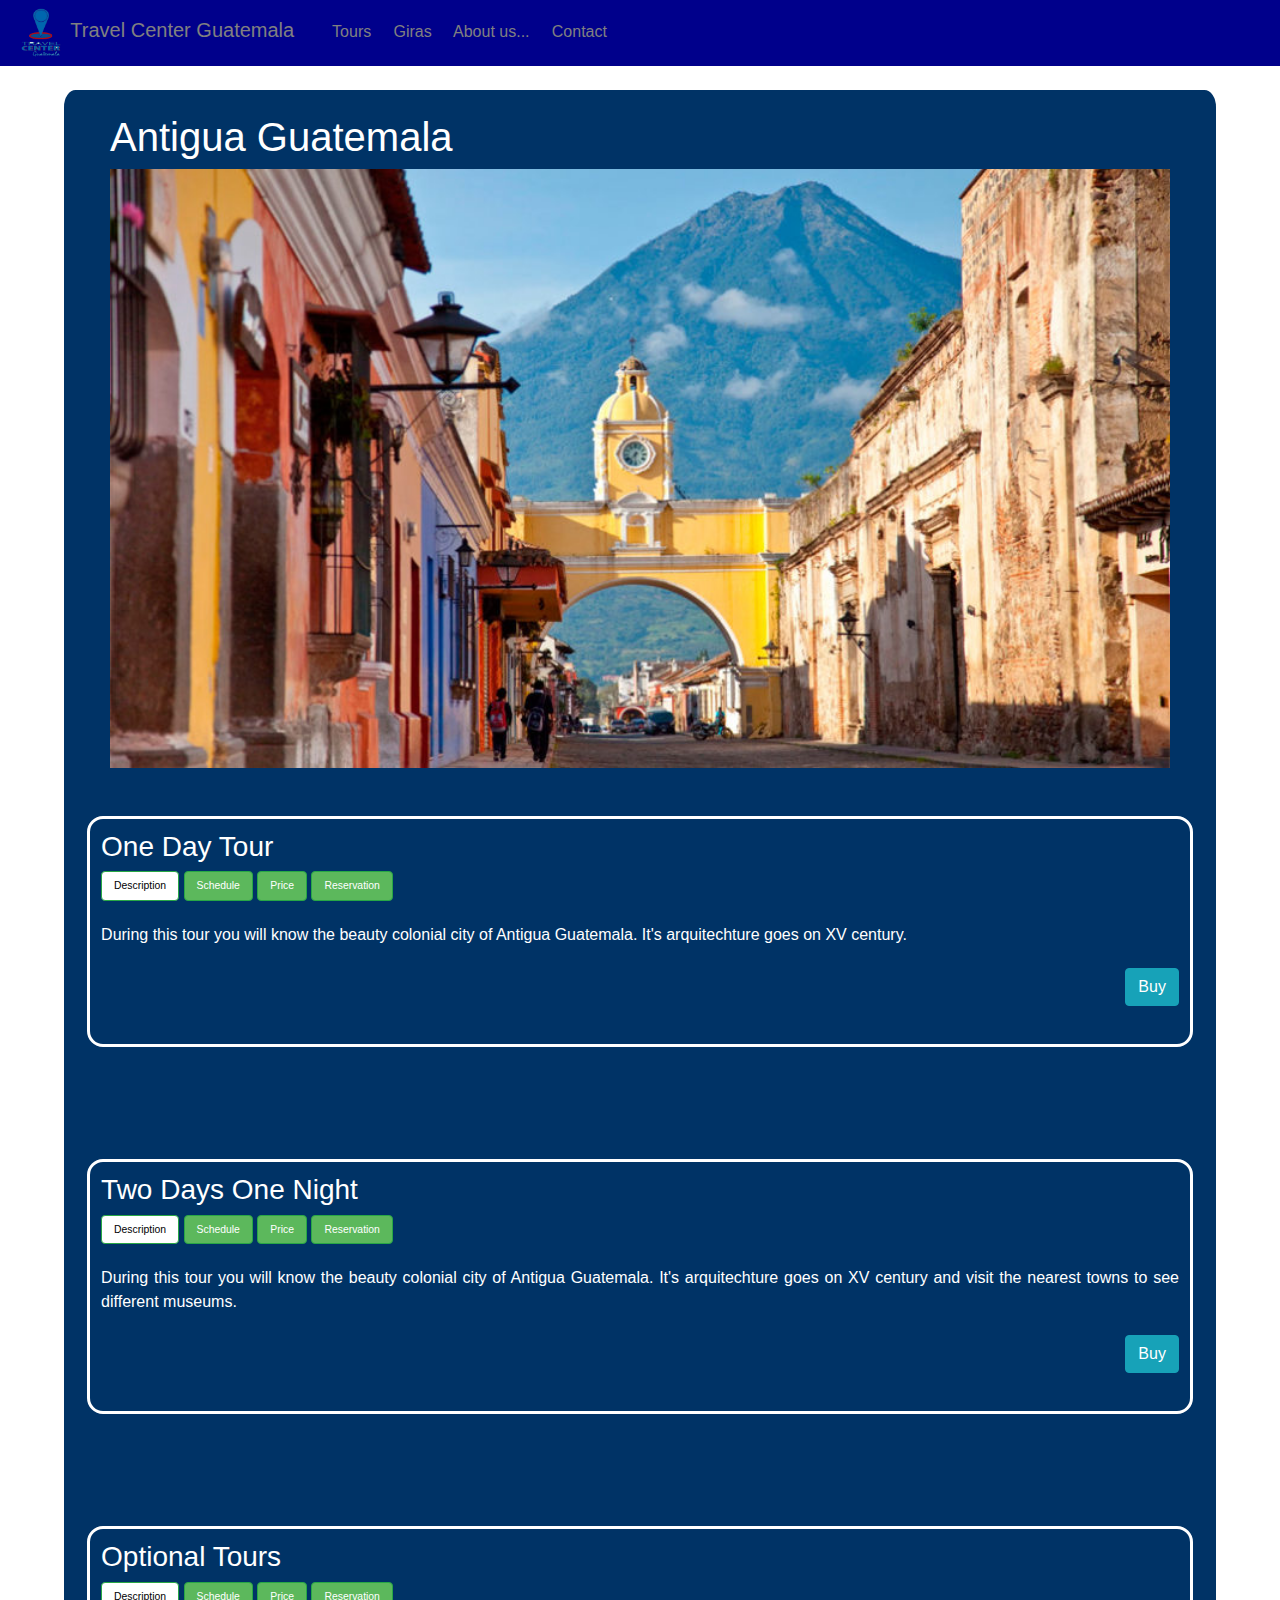
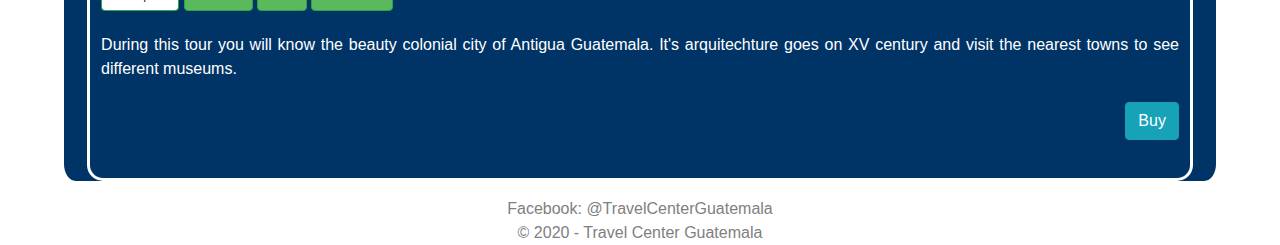
==== antigua.html @ 78e8be7c "Add new border" ====
<!DOCTYPE html>
<html>
	<head>
		<title>Antigua Guatemala</title>
    	<meta name="viewport" content="width=device-width, initial-scale=1.0">
        <link rel="stylesheet" href="https://maxcdn.bootstrapcdn.com/bootstrap/4.0.0/css/bootstrap.min.css" integrity="sha384-Gn5384xqQ1aoWXA+058RXPxPg6fy4IWvTNh0E263XmFcJlSAwiGgFAW/dAiS6JXm" crossorigin="anonymous">
        <link rel="stylesheet" href="./CSS/style.css">
		<link rel="icon" href="logo.png" type="image/png">
		<style type="text/css">
			.btn-success{
				font-size: 65%;
				display: inline;
			}
			h5, input{
				display: inline;
			}
			.btn-center{
				text-align: center;
			}
		</style>
    	<script src="https://cdn.jsdelivr.net/npm/jquery@3.2.1/dist/jquery.min.js"></script>
    	<script src="reserve.js"></script>
	</head>
	<body onload="start('Descripcion-Antigua', 'Itinerario-Antigua', 'Precio-Antigua', 'Reservacion-Antigua', 'DA', 'IA', 'PA', 'RA'); start('Descripcion-Antigua2', 'Itinerario-Antigua2', 'Precio-Antigua2', 'Reservacion-Antigua2', 'DA2', 'IA2', 'PA2', 'RA2'); start('Descripcion-Antigua3', 'Itinerario-Antigua3', 'Precio-Antigua3', 'Reservacion-Antigua3', 'DA3', 'IA3', 'PA3', 'RA3');">
		<header>
			<nav class="navbar">
				<div class="navbar-collapse">
					<img src="logo.png" width="4%" height="4%" href="index.html">
					<a href="index.html" class="navbar-brand" style="color: gray;">Travel Center Guatemala</a>&nbsp&nbsp&nbsp&nbsp
					<a class="nav-item" href="tours.html" style="color: gray;">Tours</a>&nbsp&nbsp&nbsp&nbsp
					<a class="nav-item" href="giras.html" style="color: gray;">Giras</a>&nbsp&nbsp&nbsp&nbsp
					<a class="nav-item" href="about.html" style="color: gray;">About us...</a>&nbsp&nbsp&nbsp&nbsp
					<a class="nav-item" href="contact.html" style="color: gray;">Contact</a>&nbsp&nbsp&nbsp&nbsp
				</div>
			</nav>
		</header>
		<div class="content">
			<br>
			<div class="tour" style="text-align: justify;" id="Antigua">
				<div class="head">
					<h1>Antigua Guatemala</h1>
					<img src="antigua2.jpg" width="100%">
				</div>
				<div class="tour-container">
					<br><br>
					<div class="tour-part">
						<h3>One Day Tour</h3>
						<div style="text-align: left;">
							<button class="btn btn-success" id="DA" onclick="mostrar('Descripcion-Antigua', 'Itinerario-Antigua', 'Precio-Antigua', 'Reservacion-Antigua', 'DA', 'IA', 'PA', 'RA')">Description</button>
							<button class="btn btn-success" id="IA" onclick="mostrar('Itinerario-Antigua', 'Descripcion-Antigua', 'Precio-Antigua', 'Reservacion-Antigua', 'IA', 'PA', 'RA', 'DA')">Schedule</button>
							<button class="btn btn-success" id="PA" onclick="mostrar('Precio-Antigua', 'Descripcion-Antigua', 'Itinerario-Antigua', 'Reservacion-Antigua', 'PA', 'RA', 'DA', 'IA')">Price</button>
							<button class="btn btn-success" id="RA" onclick="mostrar('Reservacion-Antigua', 'Precio-Antigua', 'Descripcion-Antigua', 'Itinerario-Antigua', 'RA', 'IA', 'PA', 'DA')">Reservation</button>
						</div>
						<div class="tour-info" id="Descripcion-Antigua">
							During this tour you will know the beauty colonial city of Antigua Guatemala. It's arquitechture goes on XV century.
							<!-- <img src="antigua1.jpg" style="width: 100%;"> -->
						</div>
						<div class="tour-info" id="Itinerario-Antigua">
							<p>Our staff will pick you up at 9:30 am and go to Antigua Guatemala, the road takes around 1 hour. Arriving you will start the tour walking through.</p>
							<!--  <img src="antigua2.jpg" style="width: 100%;"> -->
						</div>
						<div class="tour-info" id="Precio-Antigua">
							<p>The price per person in USD is 25.00.</p>
							<!--  <img src="antigua3.jpg" style="width: 100%;"> -->
						</div>
						<div class="tour-info"id="Reservacion-Antigua">
							<div class="insc">
						      <h2 style="text-align: center;">Reservation</h2>
						      <p>Fill this form to reserve your tour.</p>
						      <div class="reservation-form">
						        <form action="https://formspree.io/travelcenterguatemala@gmail.com" method="post">
						          <h5>Name</h5>&nbsp&nbsp&nbsp&nbsp&nbsp&nbsp&nbsp&nbsp&nbsp&nbsp&nbsp&#8198;&nbsp&nbsp
						          <input type="text" class="name" name="Nombre" placeholder="Name" style="width: 50%;">
						          <br><br>
						          <h5>Lastname</h5>&nbsp&nbsp&nbsp&nbsp&hairsp;&hairsp;
						          <input type="text" class="lastname" name="Apellido" placeholder="Lastname" style="width: 50%;">
						          <br><br>
						          <h5>Email</h5>&nbsp&nbsp&nbsp&nbsp&nbsp&nbsp&nbsp&nbsp&nbsp&nbsp&nbsp&nbsp&hairsp;&hairsp;&nbsp&nbsp
						          <input type="text" class="email" name="Email" placeholder="something@example.com" style="width: 50%;">
						          <br><br>
						          <h5>Date</h5>&nbsp&nbsp&nbsp&nbsp&nbsp&nbsp&nbsp&nbsp&nbsp&nbsp&nbsp&nbsp&nbsp&nbsp&nbsp&hairsp;&nbsp
						          <input type="date" class="dia" name="Fecha" style="width: 50%;"><br><br>
						          <h5>Passengers</h5>&nbsp
						          <input type="number" class="pax" name="Pax" style="width: 50%;"><br>
								  <br><br>
						          <h5>Comments</h5>
						          <textarea name="text" class="comment" name="Comentario" rows="6" cols="100" placeholder="Comments here..." style="width: 100%;"></textarea>
						          <br>
						          <div class="status">

						          </div>
						          <p style="color: red;">Note: Remmember to check the box "I'm not a robot" at the end to send the form.</p>
						          <div class="btn-center">
						          	<input type="Submit" name="Antigua" value="Send" class="btn btn-light">
						          </div>
						        </form>
						      </div>
						    </div>
						</div>
						<p style="text-align: right; padding-bottom: 1%;"><a href="https://www.baccredomatic.com/es-gt" target="_blank" class="btn btn-info">Buy</a></p>
					</div>
					<br><br>
					<hr>
					<br><br>
					<div class="tour-part">
						<h3>Two Days One Night</h3>
						<div style="text-align: left;">
							<button class="btn btn-success" id="DA2" onclick="mostrar('Descripcion-Antigua2', 'Itinerario-Antigua2', 'Precio-Antigua2', 'Reservacion-Antigua2', 'DA2', 'IA2', 'PA2', 'RA2')">Description</button>
							<button class="btn btn-success" id="IA2" onclick="mostrar('Itinerario-Antigua2', 'Descripcion-Antigua2', 'Precio-Antigua2', 'Reservacion-Antigua2', 'IA2', 'PA2', 'RA2', 'DA2')">Schedule</button>
							<button class="btn btn-success" id="PA2" onclick="mostrar('Precio-Antigua2', 'Descripcion-Antigua2', 'Itinerario-Antigua2', 'Reservacion-Antigua2', 'PA2', 'RA2', 'DA2', 'IA2')">Price</button>
							<button class="btn btn-success" id="RA2" onclick="mostrar('Reservacion-Antigua2', 'Precio-Antigua2', 'Descripcion-Antigua2', 'Itinerario-Antigua2', 'RA2', 'IA2', 'PA2', 'DA2')">Reservation</button>
						</div>
						<div class="tour-info" id="Descripcion-Antigua2">
							During this tour you will know the beauty colonial city of Antigua Guatemala. It's arquitechture goes on XV century and visit the nearest towns to see different museums.
							<!-- <img src="antigua1.jpg" style="width: 100%;"> -->
						</div>
						<div class="tour-info" id="Itinerario-Antigua2">
							<p>Our staff will pick you up at 9:30 am and go to Antigua Guatemala, the road takes around 1 hour. Arriving you will start the tour walking through. On the afternoon you will visit the museums near this city.</p>
							<!--  <img src="antigua2.jpg" style="width: 100%;"> -->
						</div>
						<div class="tour-info" id="Precio-Antigua2">
							<p>The price per person in USD is 50.00.</p>
							<!--  <img src="antigua3.jpg" style="width: 100%;"> -->
						</div>
						<div class="tour-info"id="Reservacion-Antigua2">
							<div class="insc">
						      <h2 style="text-align: center;">Reservation</h2>
						      <p>Fill this form to reserve your tour.</p>
						      <div class="reservation-form">
						        <form action="https://formspree.io/travelcenterguatemala@gmail.com" method="post">
						          <h5>Name</h5>&nbsp&nbsp&nbsp&nbsp&nbsp&nbsp&nbsp&nbsp&nbsp&nbsp&nbsp&#8198;&nbsp&nbsp
						          <input type="text" class="name" name="Nombre" placeholder="Name" style="width: 50%;">
						          <br><br>
						          <h5>Lastname</h5>&nbsp&nbsp&nbsp&nbsp&hairsp;&hairsp;
						          <input type="text" class="lastname" name="Apellido" placeholder="Lastname" style="width: 50%;">
						          <br><br>
						          <h5>Email</h5>&nbsp&nbsp&nbsp&nbsp&nbsp&nbsp&nbsp&nbsp&nbsp&nbsp&nbsp&nbsp&hairsp;&hairsp;&nbsp&nbsp
						          <input type="text" class="email" name="Email" placeholder="something@example.com" style="width: 50%;">
						          <br><br>
						          <h5>Date</h5>&nbsp&nbsp&nbsp&nbsp&nbsp&nbsp&nbsp&nbsp&nbsp&nbsp&nbsp&nbsp&nbsp&nbsp&nbsp&hairsp;&nbsp
						          <input type="date" class="date" name="Fecha" style="width: 50%;"><br><br>
						          <h5>Passengers</h5>&nbsp
						          <input type="number" class="pax" name="Pax" style="width: 50%;"><br>
								  <br><br>
						          <h5>Comments</h5>
						          <textarea name="text" class="comment" name="Comentario" rows="6" cols="100" placeholder="Comments here..." style="width: 100%;"></textarea>
						          <br>
						          <div class="status">

						          </div>
						          <p style="color: red;">Note: Remmember to check the box "I'm not a robot" at the end to send the form.</p>
						          <div class="btn-center">
						          	<input type="Submit" name="Antigua" value="Send" class="btn btn-light">
						          </div>
						        </form>
						      </div>
						    </div>
						</div>
						<p style="text-align: right; padding-bottom: 1%;"><a href="https://www.baccredomatic.com/es-gt" target="_blank" class="btn btn-info">Buy</a></p>
					</div>
					<br><br>
					<hr>
					<br><br>
					<div class="tour-part">
						<h3>Optional Tours</h3>
						<div style="text-align: left;">
							<button class="btn btn-success" id="DA3" onclick="mostrar('Descripcion-Antigua3', 'Itinerario-Antigua3', 'Precio-Antigua3', 'Reservacion-Antigua3', 'DA3', 'IA3', 'PA3', 'RA3')">Description</button>
							<button class="btn btn-success" id="IA3" onclick="mostrar('Itinerario-Antigua3', 'Descripcion-Antigua3', 'Precio-Antigua3', 'Reservacion-Antigua3', 'IA3', 'PA3', 'RA3', 'DA3')">Schedule</button>
							<button class="btn btn-success" id="PA3" onclick="mostrar('Precio-Antigua3', 'Descripcion-Antigua3', 'Itinerario-Antigua3', 'Reservacion-Antigua3', 'PA3', 'RA3', 'DA3', 'IA3')">Price</button>
							<button class="btn btn-success" id="RA3" onclick="mostrar('Reservacion-Antigua3', 'Precio-Antigua3', 'Descripcion-Antigua3', 'Itinerario-Antigua3', 'RA3', 'IA3', 'PA3', 'DA3')">Reservation</button>
						</div>
						<div class="tour-info" id="Descripcion-Antigua3">
							During this tour you will know the beauty colonial city of Antigua Guatemala. It's arquitechture goes on XV century and visit the nearest towns to see different museums.
							<!-- <img src="antigua1.jpg" style="width: 100%;"> -->
						</div>
						<div class="tour-info" id="Itinerario-Antigua3">
							<p>Our staff will pick you up at 9:30 am and go to Antigua Guatemala, the road takes around 1 hour. Arriving you will start the tour walking through. On the afternoon you will visit the museums near this city.</p>
							<!--  <img src="antigua2.jpg" style="width: 100%;"> -->
						</div>
						<div class="tour-info" id="Precio-Antigua3">
							<p>The price per person in USD is 50.00.</p>
							<!--  <img src="antigua3.jpg" style="width: 100%;"> -->
						</div>
						<div class="tour-info"id="Reservacion-Antigua3">
							<div class="insc">
						      <h2 style="text-align: center;">Reservation</h2>
						      <p>Fill this form to reserve your tour.</p>
						      <div class="reservation-form">
						        <form action="https://formspree.io/travelcenterguatemala@gmail.com" method="post">
						          <h5>Name</h5>&nbsp&nbsp&nbsp&nbsp&nbsp&nbsp&nbsp&nbsp&nbsp&nbsp&nbsp&#8198;&nbsp&nbsp
						          <input type="text" class="name" name="Nombre" placeholder="Name" style="width: 50%;">
						          <br><br>
						          <h5>Lastname</h5>&nbsp&nbsp&nbsp&nbsp&hairsp;&hairsp;
						          <input type="text" class="lastname" name="Apellido" placeholder="Lastname" style="width: 50%;">
						          <br><br>
						          <h5>Email</h5>&nbsp&nbsp&nbsp&nbsp&nbsp&nbsp&nbsp&nbsp&nbsp&nbsp&nbsp&nbsp&hairsp;&hairsp;&nbsp&nbsp
						          <input type="text" class="email" name="Email" placeholder="something@example.com" style="width: 50%;">
						          <br><br>
						          <h5>Date</h5>&nbsp&nbsp&nbsp&nbsp&nbsp&nbsp&nbsp&nbsp&nbsp&nbsp&nbsp&nbsp&nbsp&nbsp&nbsp&hairsp;&nbsp
						          <input type="date" class="date" name="Fecha" style="width: 50%;"><br><br>
						          <h5>Passengers</h5>&nbsp
						          <input type="number" class="pax" name="Pax" style="width: 50%;"><br>
								  <br><br>
						          <h5>Comments</h5>
						          <textarea name="text" class="comment" name="Comentario" rows="6" cols="100" placeholder="Comments here..." style="width: 100%;"></textarea>
						          <br>
						          <div class="status">

						          </div>
						          <p style="color: red;">Note: Remmember to check the box "I'm not a robot" at the end to send the form.</p>
						          <div class="btn-center">
						          	<input type="Submit" name="Antigua" value="Send" class="btn btn-light">
						          </div>
						        </form>
						      </div>
						    </div>
						</div>
						<p style="text-align: right; padding-bottom: 1%;"><a href="https://www.baccredomatic.com/es-gt" target="_blank" class="btn btn-info">Buy</a></p>
					</div>
				</div>
				
			</div>
		</div>
		<script type="text/javascript">
			function start(b1, b2, b3, b4, c1, c2, c3, c4) {
				var a = document.getElementById(b1);
				var b = document.getElementById(b2);
				var c = document.getElementById(b3);
				var d = document.getElementById(b4);
				a.style.display = "block";
				b.style.display = "none";
				c.style.display = "none";
				d.style.display = "none";
				var button = document.getElementById(c1);
				var button2 = document.getElementById(c2);
				var button3 = document.getElementById(c3);
				var button4 = document.getElementById(c4);
				button.style.color = "black";
				button2.style.color = "white";
				button3.style.color = "white";
				button4.style.color = "white";
				button.style.backgroundColor = "white";
				button2.style.backgroundColor = "#5cb85c";
				button3.style.backgroundColor = "#5cb85c";
				button4.style.backgroundColor = "#5cb85c";
			}

			function mostrar(target, source, source2, source3, btn, btn2, btn3, btn4) {
  				var a = document.getElementById(target);
  				var b = document.getElementById(source);
  				var c = document.getElementById(source2);
  				var d = document.getElementById(source3);
  				a.style.display = "block";
  				b.style.display = "none";
  				c.style.display = "none";
  				d.style.display = "none";
  				var button = document.getElementById(btn);
  				var button2 = document.getElementById(btn2);
  				var button3 = document.getElementById(btn3);
  				var button4 = document.getElementById(btn4);
  				button.style.color = "black";
  				button2.style.color = "white";
  				button3.style.color = "white";
  				button4.style.color = "white";
  				button.style.backgroundColor = "white";
  				button2.style.backgroundColor = "#5cb85c";
  				button3.style.backgroundColor = "#5cb85c";
  				button4.style.backgroundColor = "#5cb85c";
			}
		</script>
		<footer>
			<hr>
			Facebook: &#64TravelCenterGuatemala <br>
            &copy; 2020 - Travel Center Guatemala
		</footer>
	</body>
</html>
---- CSS/style.css ----
.navbar{
	background-color: darkblue;
}
footer{
	padding-left: 5%;
	padding-right: 5%;
	color: gray;
	text-align: center;
}
.content{
	padding-right: 5%;
	padding-left: 5%;
}
.tour{
	background-color: #003366;
	color: white;
	padding-top: 2%;
	/*padding-right: 4%;
	padding-left: 4%;*/
	border-radius: 1%;
}
.btn-success:hover{
	background-color: lightgray;
	color: black;
}
.tour-info{
	padding-top: 2%;
	padding-bottom: 2%;
}
.insc{
	padding-left: 5%;
	padding-right: 5%;
	padding-top: 2%;
}
p{
	text-align: justify;
}
input{
	border-top: none;
	border-left: none;
	border-right: none;
}
hr
	{color: black;
	border: 10px;
	background-color: white;
}
.form-purchase{
	padding-left: 5%;
	padding-right: 5%;
	border-color: black;
}
.tour-part{
	border: solid;
	border-color: white;
	padding: 1%;
	border-radius: 16px;
}
.tour-container{
	padding-left: 2%;
	padding-right: 2%;
}
.head{
	padding-left: 4%;
	padding-right: 4%;
}
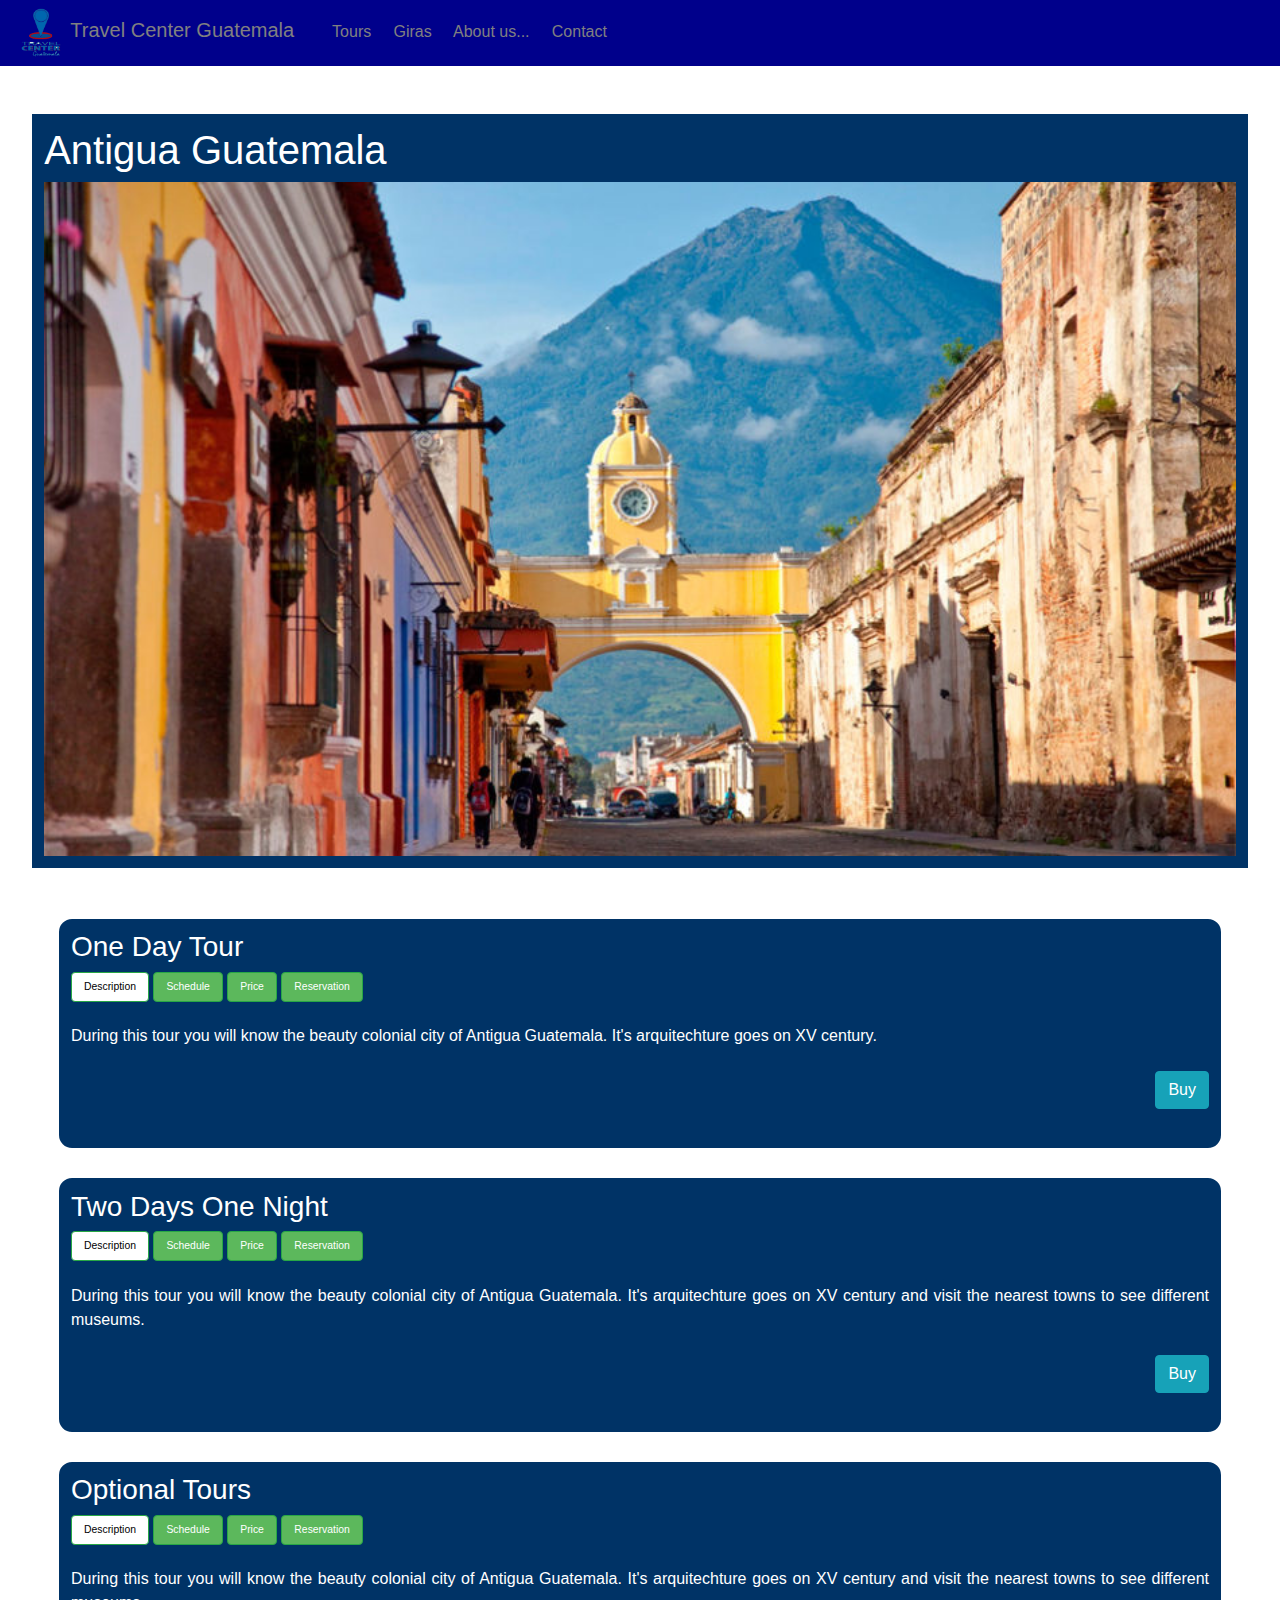
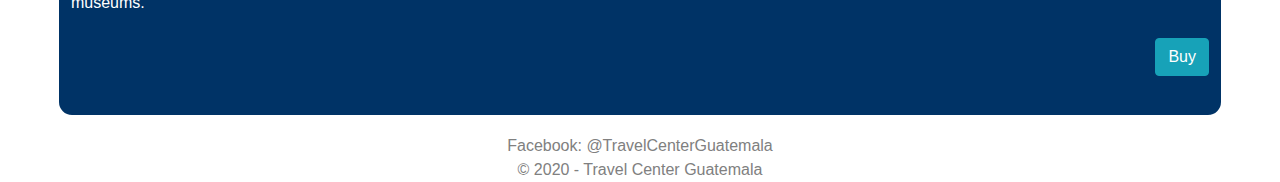
==== commit 6833d92e: "Modify 'Antigua'" ====
--- a/antigua.html
+++ b/antigua.html
@@ -99,9 +99,7 @@
 						</div>
 						<p style="text-align: right; padding-bottom: 1%;"><a href="https://www.baccredomatic.com/es-gt" target="_blank" class="btn btn-info">Buy</a></p>
 					</div>
-					<br><br>
-					<hr>
-					<br><br>
+					<br>
 					<div class="tour-part">
 						<h3>Two Days One Night</h3>
 						<div style="text-align: left;">
@@ -158,9 +156,7 @@
 						</div>
 						<p style="text-align: right; padding-bottom: 1%;"><a href="https://www.baccredomatic.com/es-gt" target="_blank" class="btn btn-info">Buy</a></p>
 					</div>
-					<br><br>
-					<hr>
-					<br><br>
+					<br>
 					<div class="tour-part">
 						<h3>Optional Tours</h3>
 						<div style="text-align: left;">
--- a/CSS/style.css
+++ b/CSS/style.css
@@ -8,11 +8,11 @@
 	text-align: center;
 }
 .content{
-	padding-right: 5%;
-	padding-left: 5%;
+	padding-right: 2.5%;
+	padding-left: 2.5%;
 }
 .tour{
-	background-color: #003366;
+	background-color: white;
 	color: white;
 	padding-top: 2%;
 	/*padding-right: 4%;
@@ -55,12 +55,13 @@
 	border-color: white;
 	padding: 1%;
 	border-radius: 16px;
+	background-color: #003366;
 }
 .tour-container{
 	padding-left: 2%;
 	padding-right: 2%;
 }
 .head{
-	padding-left: 4%;
-	padding-right: 4%;
+	padding: 1%;
+	background-color: #003366;
 }
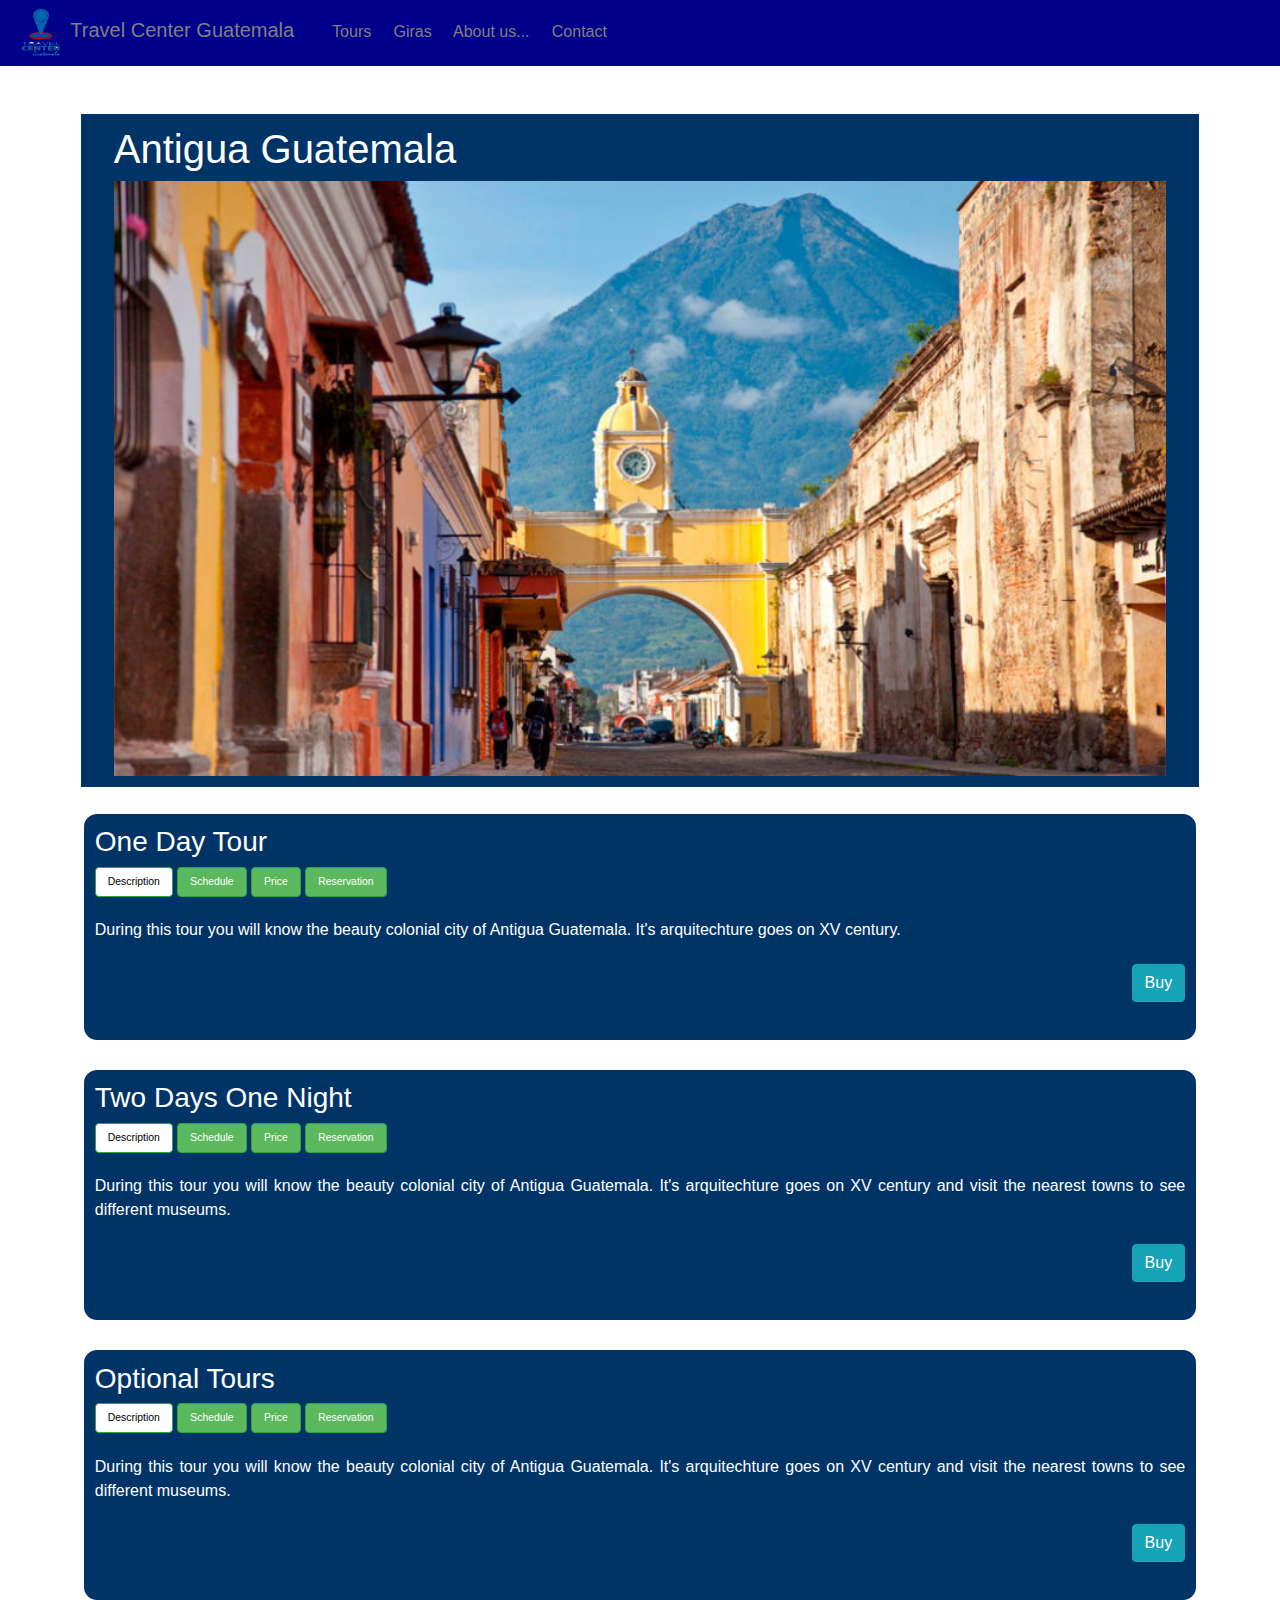
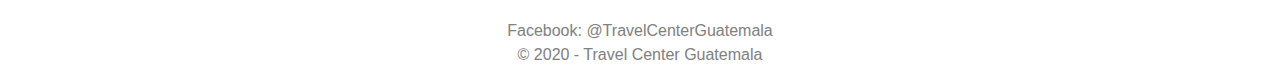
==== commit 6cee0789: "Modify 'Antigua' 2" ====
--- a/antigua.html
+++ b/antigua.html
@@ -38,11 +38,13 @@
 			<br>
 			<div class="tour" style="text-align: justify;" id="Antigua">
 				<div class="head">
-					<h1>Antigua Guatemala</h1>
-					<img src="antigua2.jpg" width="100%">
+					<div class="head-info">
+						<h1>Antigua Guatemala</h1>
+						<img src="antigua2.jpg" width="100%">
+					</div>
 				</div>
 				<div class="tour-container">
-					<br><br>
+				<br>
 					<div class="tour-part">
 						<h3>One Day Tour</h3>
 						<div style="text-align: left;">
--- a/CSS/style.css
+++ b/CSS/style.css
@@ -15,8 +15,8 @@
 	background-color: white;
 	color: white;
 	padding-top: 2%;
-	/*padding-right: 4%;
-	padding-left: 4%;*/
+	padding-right: 4%;
+	padding-left: 4%;
 	border-radius: 1%;
 }
 .btn-success:hover{
@@ -57,11 +57,11 @@
 	border-radius: 16px;
 	background-color: #003366;
 }
-.tour-container{
-	padding-left: 2%;
-	padding-right: 2%;
-}
 .head{
 	padding: 1%;
 	background-color: #003366;
 }
+.head-info{
+	padding-left: 2%;
+	padding-right: 2%;
+}
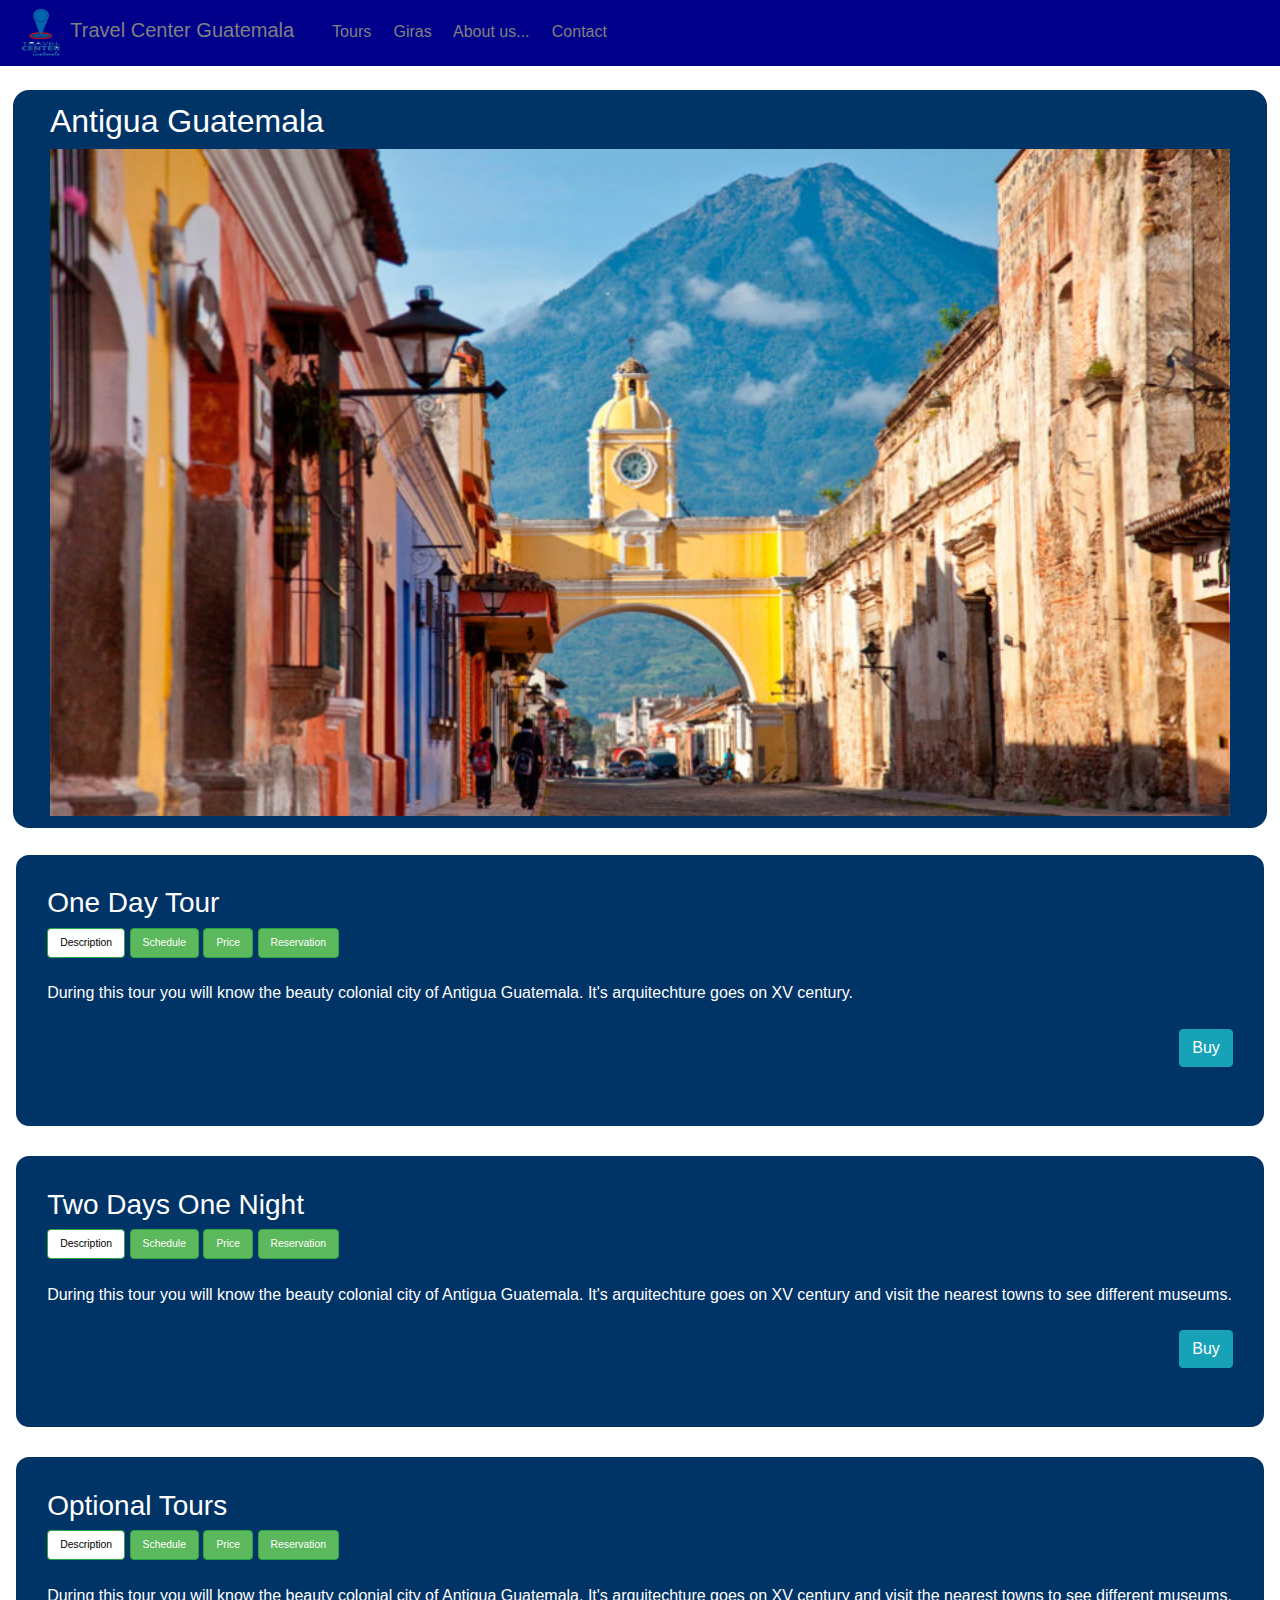
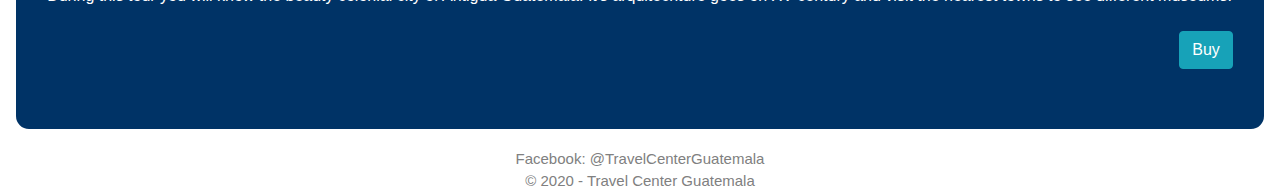
==== commit 61b3254b: "Modify 'Antigua' 4" ====
--- a/antigua.html
+++ b/antigua.html
@@ -16,6 +16,16 @@
 			}
 			.btn-center{
 				text-align: center;
+			}
+			.content{
+				padding-left: 1%;
+				padding-right: 1%;
+			}
+			footer{
+				font-size: 15px;
+			}
+			.head{
+				border-radius: 16px;
 			}
 		</style>
     	<script src="https://cdn.jsdelivr.net/npm/jquery@3.2.1/dist/jquery.min.js"></script>
@@ -39,7 +49,7 @@
 			<div class="tour" style="text-align: justify;" id="Antigua">
 				<div class="head">
 					<div class="head-info">
-						<h1>Antigua Guatemala</h1>
+						<h2>Antigua Guatemala</h2>
 						<img src="antigua2.jpg" width="100%">
 					</div>
 				</div>
--- a/CSS/style.css
+++ b/CSS/style.css
@@ -14,10 +14,6 @@
 .tour{
 	background-color: white;
 	color: white;
-	padding-top: 2%;
-	padding-right: 4%;
-	padding-left: 4%;
-	border-radius: 1%;
 }
 .btn-success:hover{
 	background-color: lightgray;
@@ -53,7 +49,7 @@
 .tour-part{
 	border: solid;
 	border-color: white;
-	padding: 1%;
+	padding: 2.5%;
 	border-radius: 16px;
 	background-color: #003366;
 }
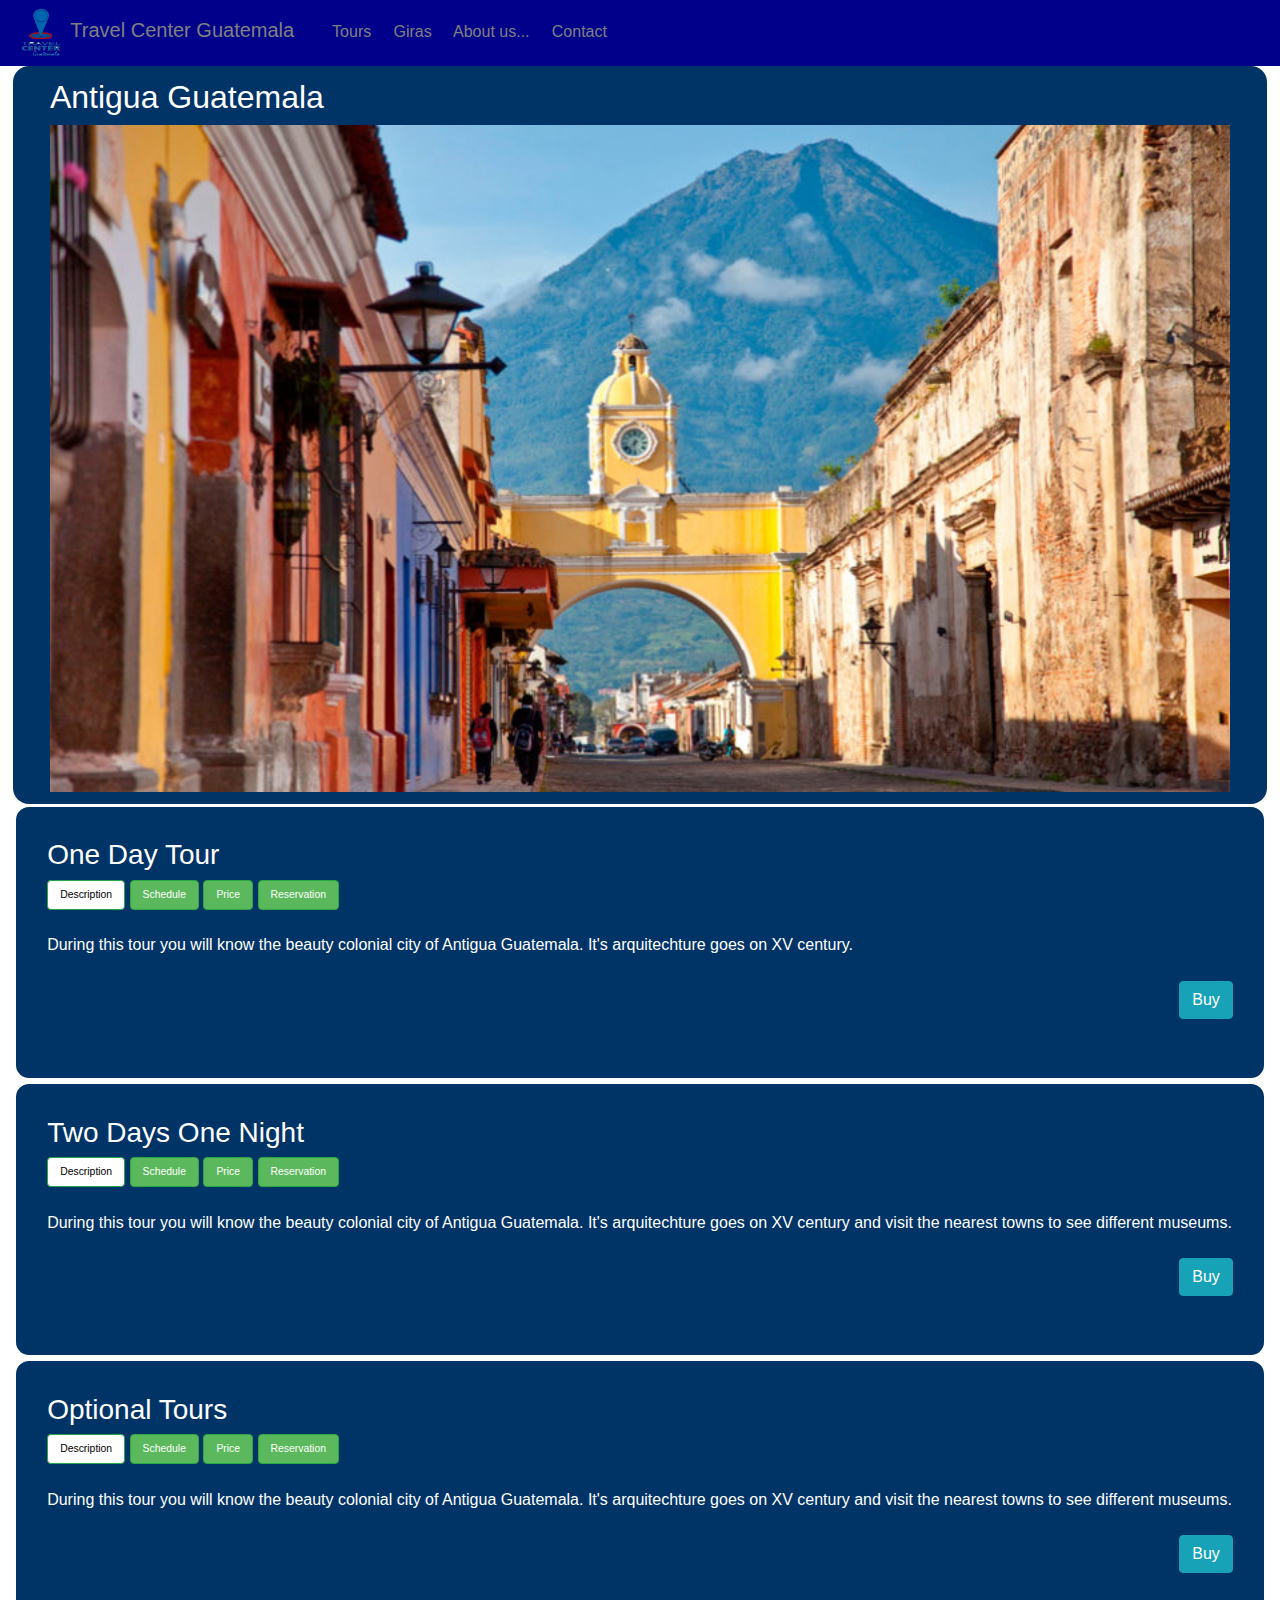
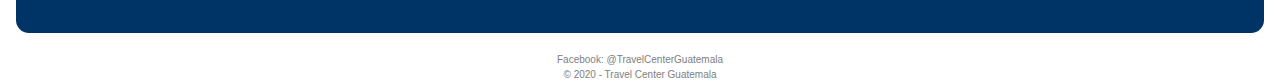
==== commit e0fca629: "Modify 'Antigua' 5" ====
--- a/antigua.html
+++ b/antigua.html
@@ -22,7 +22,7 @@
 				padding-right: 1%;
 			}
 			footer{
-				font-size: 15px;
+				font-size: 10px;
 			}
 			.head{
 				border-radius: 16px;
@@ -45,7 +45,6 @@
 			</nav>
 		</header>
 		<div class="content">
-			<br>
 			<div class="tour" style="text-align: justify;" id="Antigua">
 				<div class="head">
 					<div class="head-info">
@@ -54,7 +53,6 @@
 					</div>
 				</div>
 				<div class="tour-container">
-				<br>
 					<div class="tour-part">
 						<h3>One Day Tour</h3>
 						<div style="text-align: left;">
@@ -111,7 +109,6 @@
 						</div>
 						<p style="text-align: right; padding-bottom: 1%;"><a href="https://www.baccredomatic.com/es-gt" target="_blank" class="btn btn-info">Buy</a></p>
 					</div>
-					<br>
 					<div class="tour-part">
 						<h3>Two Days One Night</h3>
 						<div style="text-align: left;">
@@ -168,7 +165,6 @@
 						</div>
 						<p style="text-align: right; padding-bottom: 1%;"><a href="https://www.baccredomatic.com/es-gt" target="_blank" class="btn btn-info">Buy</a></p>
 					</div>
-					<br>
 					<div class="tour-part">
 						<h3>Optional Tours</h3>
 						<div style="text-align: left;">
@@ -277,7 +273,7 @@
 			}
 		</script>
 		<footer>
-			<hr>
+			<hr style="color: black;">
 			Facebook: &#64TravelCenterGuatemala <br>
             &copy; 2020 - Travel Center Guatemala
 		</footer>
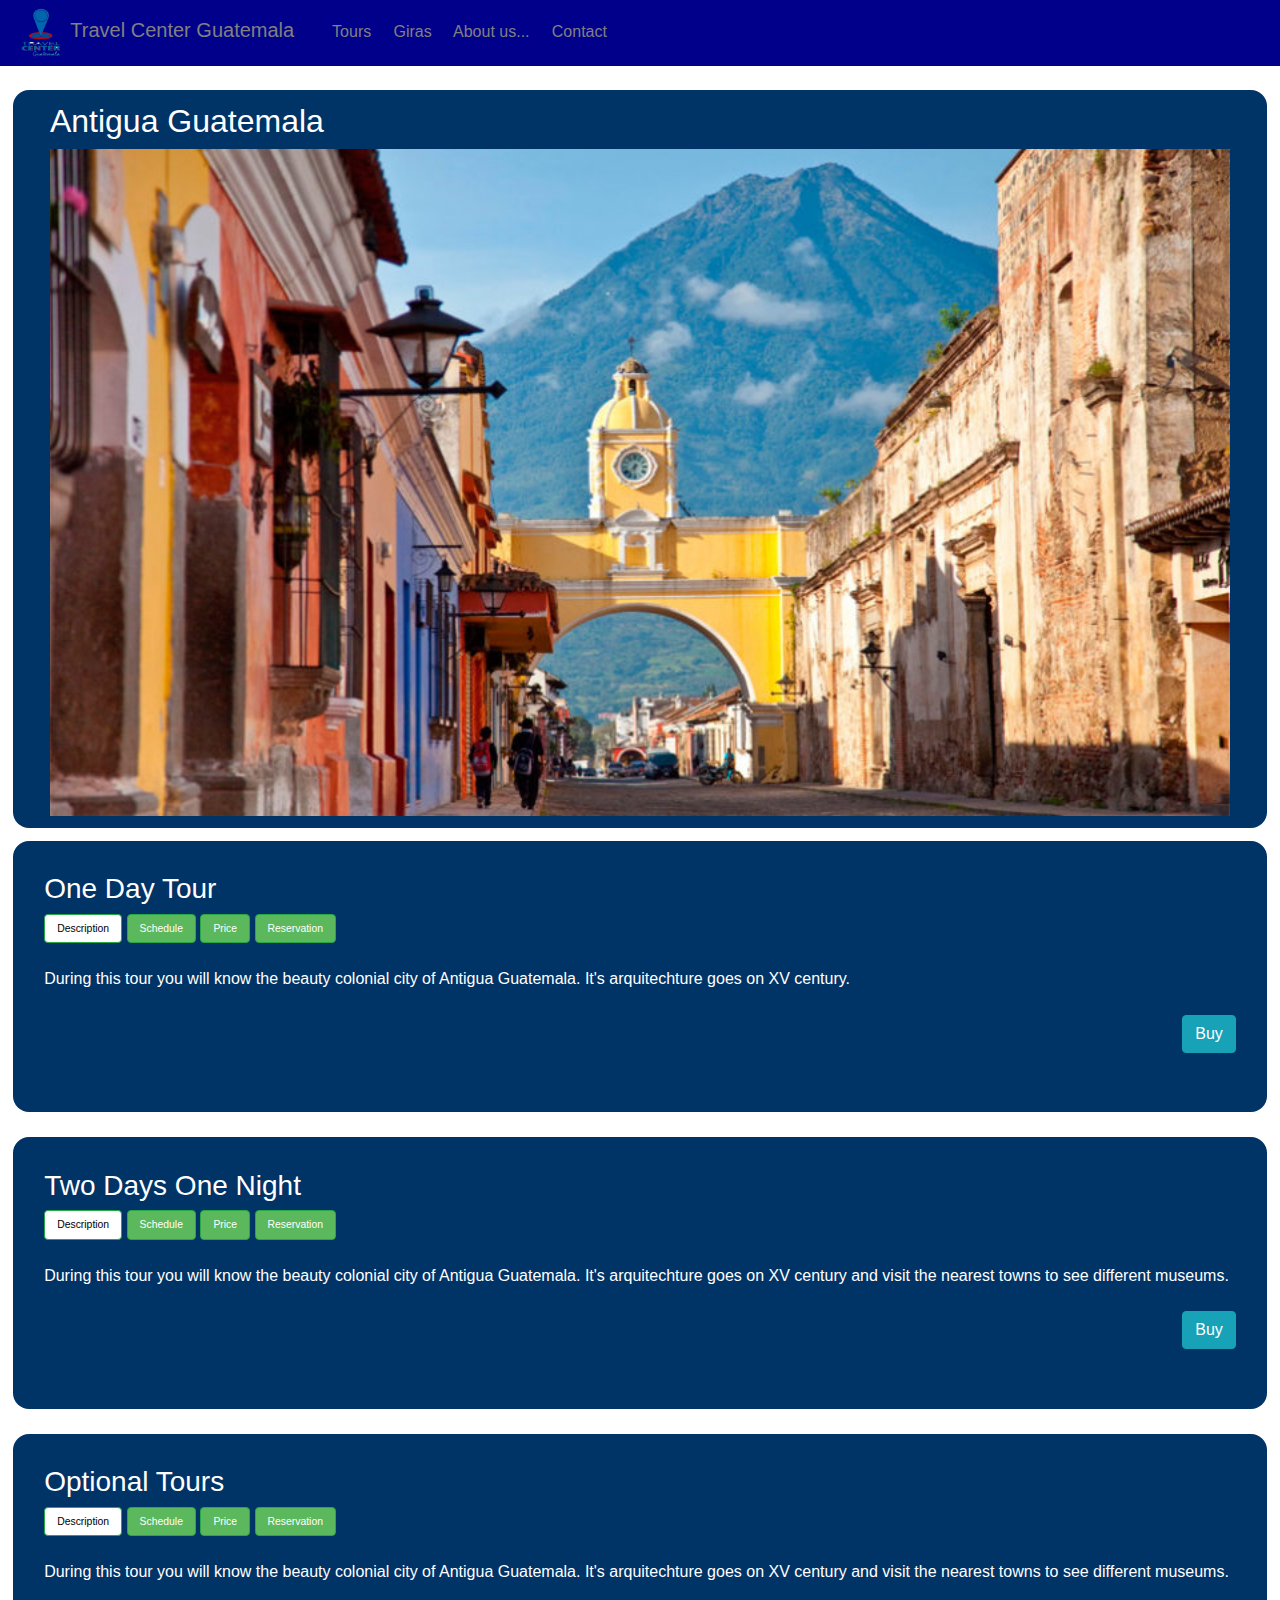
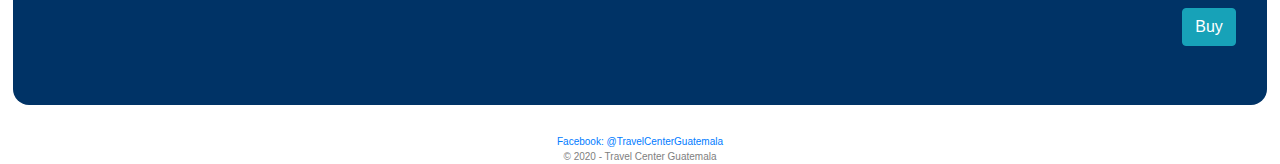
==== commit 7131dfc5: "Fix border on tours-part" ====
--- a/antigua.html
+++ b/antigua.html
@@ -26,6 +26,10 @@
 			}
 			.head{
 				border-radius: 16px;
+			}
+			.tour-container{
+				padding-top: 1%;
+				padding-bottom: 1%;
 			}
 		</style>
     	<script src="https://cdn.jsdelivr.net/npm/jquery@3.2.1/dist/jquery.min.js"></script>
@@ -45,6 +49,7 @@
 			</nav>
 		</header>
 		<div class="content">
+			<br>
 			<div class="tour" style="text-align: justify;" id="Antigua">
 				<div class="head">
 					<div class="head-info">
@@ -109,6 +114,8 @@
 						</div>
 						<p style="text-align: right; padding-bottom: 1%;"><a href="https://www.baccredomatic.com/es-gt" target="_blank" class="btn btn-info">Buy</a></p>
 					</div>
+				</div>
+				<div class="tour-container">
 					<div class="tour-part">
 						<h3>Two Days One Night</h3>
 						<div style="text-align: left;">
@@ -165,6 +172,8 @@
 						</div>
 						<p style="text-align: right; padding-bottom: 1%;"><a href="https://www.baccredomatic.com/es-gt" target="_blank" class="btn btn-info">Buy</a></p>
 					</div>
+				</div>
+				<div class="tour-container">
 					<div class="tour-part">
 						<h3>Optional Tours</h3>
 						<div style="text-align: left;">
@@ -274,7 +283,7 @@
 		</script>
 		<footer>
 			<hr style="color: black;">
-			Facebook: &#64TravelCenterGuatemala <br>
+			<a href="https://www.facebook.com/travelcenterguatemala" target="_blank">Facebook: &#64TravelCenterGuatemala</a> <br>
             &copy; 2020 - Travel Center Guatemala
 		</footer>
 	</body>
--- a/CSS/style.css
+++ b/CSS/style.css
@@ -47,8 +47,6 @@
 	border-color: black;
 }
 .tour-part{
-	border: solid;
-	border-color: white;
 	padding: 2.5%;
 	border-radius: 16px;
 	background-color: #003366;
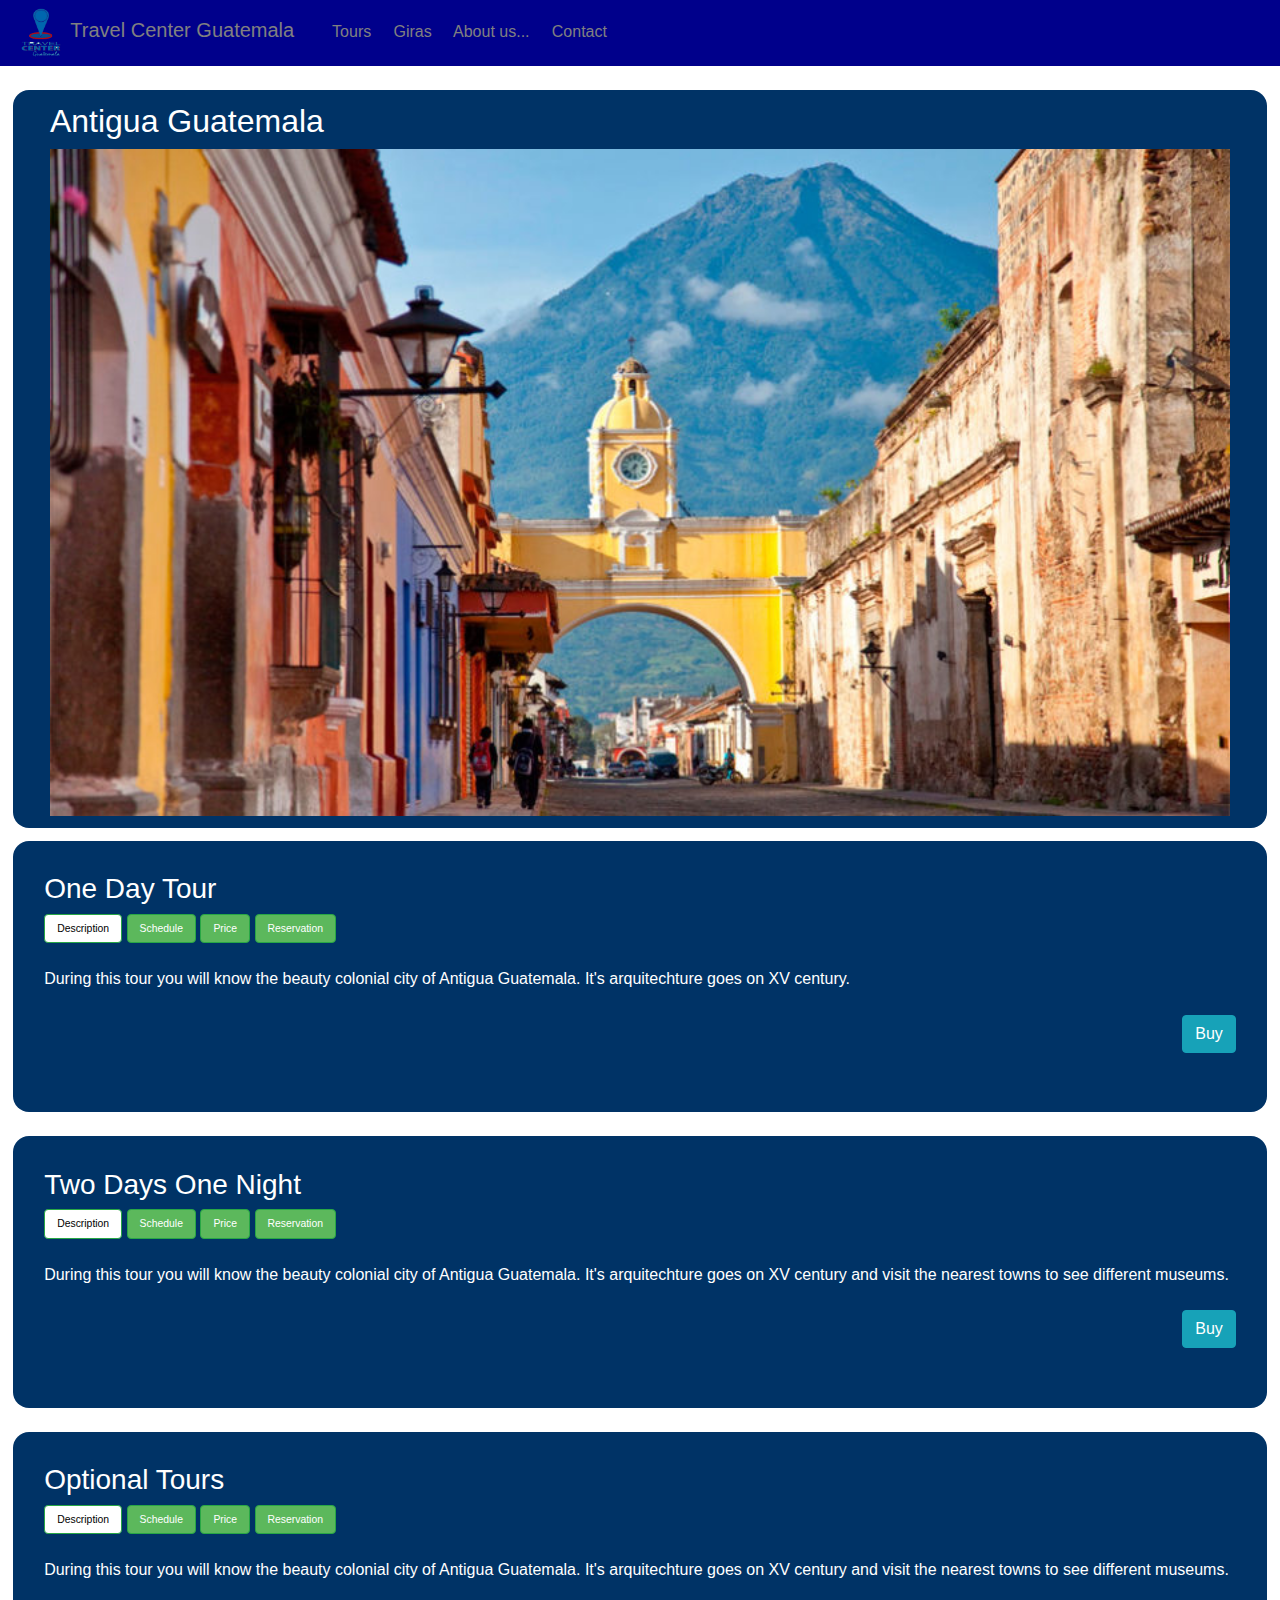
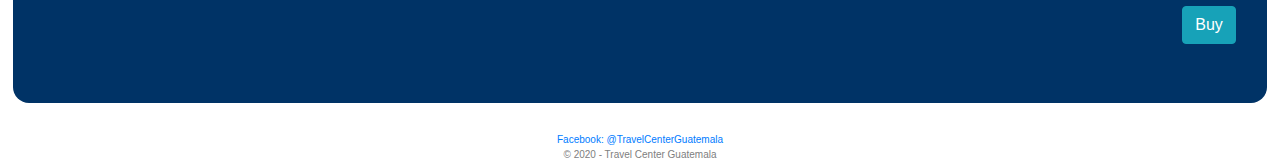
==== commit ae9c9256: "Fix border on tours-part 2" ====
--- a/antigua.html
+++ b/antigua.html
@@ -114,8 +114,7 @@
 						</div>
 						<p style="text-align: right; padding-bottom: 1%;"><a href="https://www.baccredomatic.com/es-gt" target="_blank" class="btn btn-info">Buy</a></p>
 					</div>
-				</div>
-				<div class="tour-container">
+					<br>
 					<div class="tour-part">
 						<h3>Two Days One Night</h3>
 						<div style="text-align: left;">
@@ -172,8 +171,7 @@
 						</div>
 						<p style="text-align: right; padding-bottom: 1%;"><a href="https://www.baccredomatic.com/es-gt" target="_blank" class="btn btn-info">Buy</a></p>
 					</div>
-				</div>
-				<div class="tour-container">
+					<br>
 					<div class="tour-part">
 						<h3>Optional Tours</h3>
 						<div style="text-align: left;">
--- a/CSS/style.css
+++ b/CSS/style.css
@@ -36,8 +36,8 @@
 	border-left: none;
 	border-right: none;
 }
-hr
-	{color: black;
+hr{
+	color: black;
 	border: 10px;
 	background-color: white;
 }
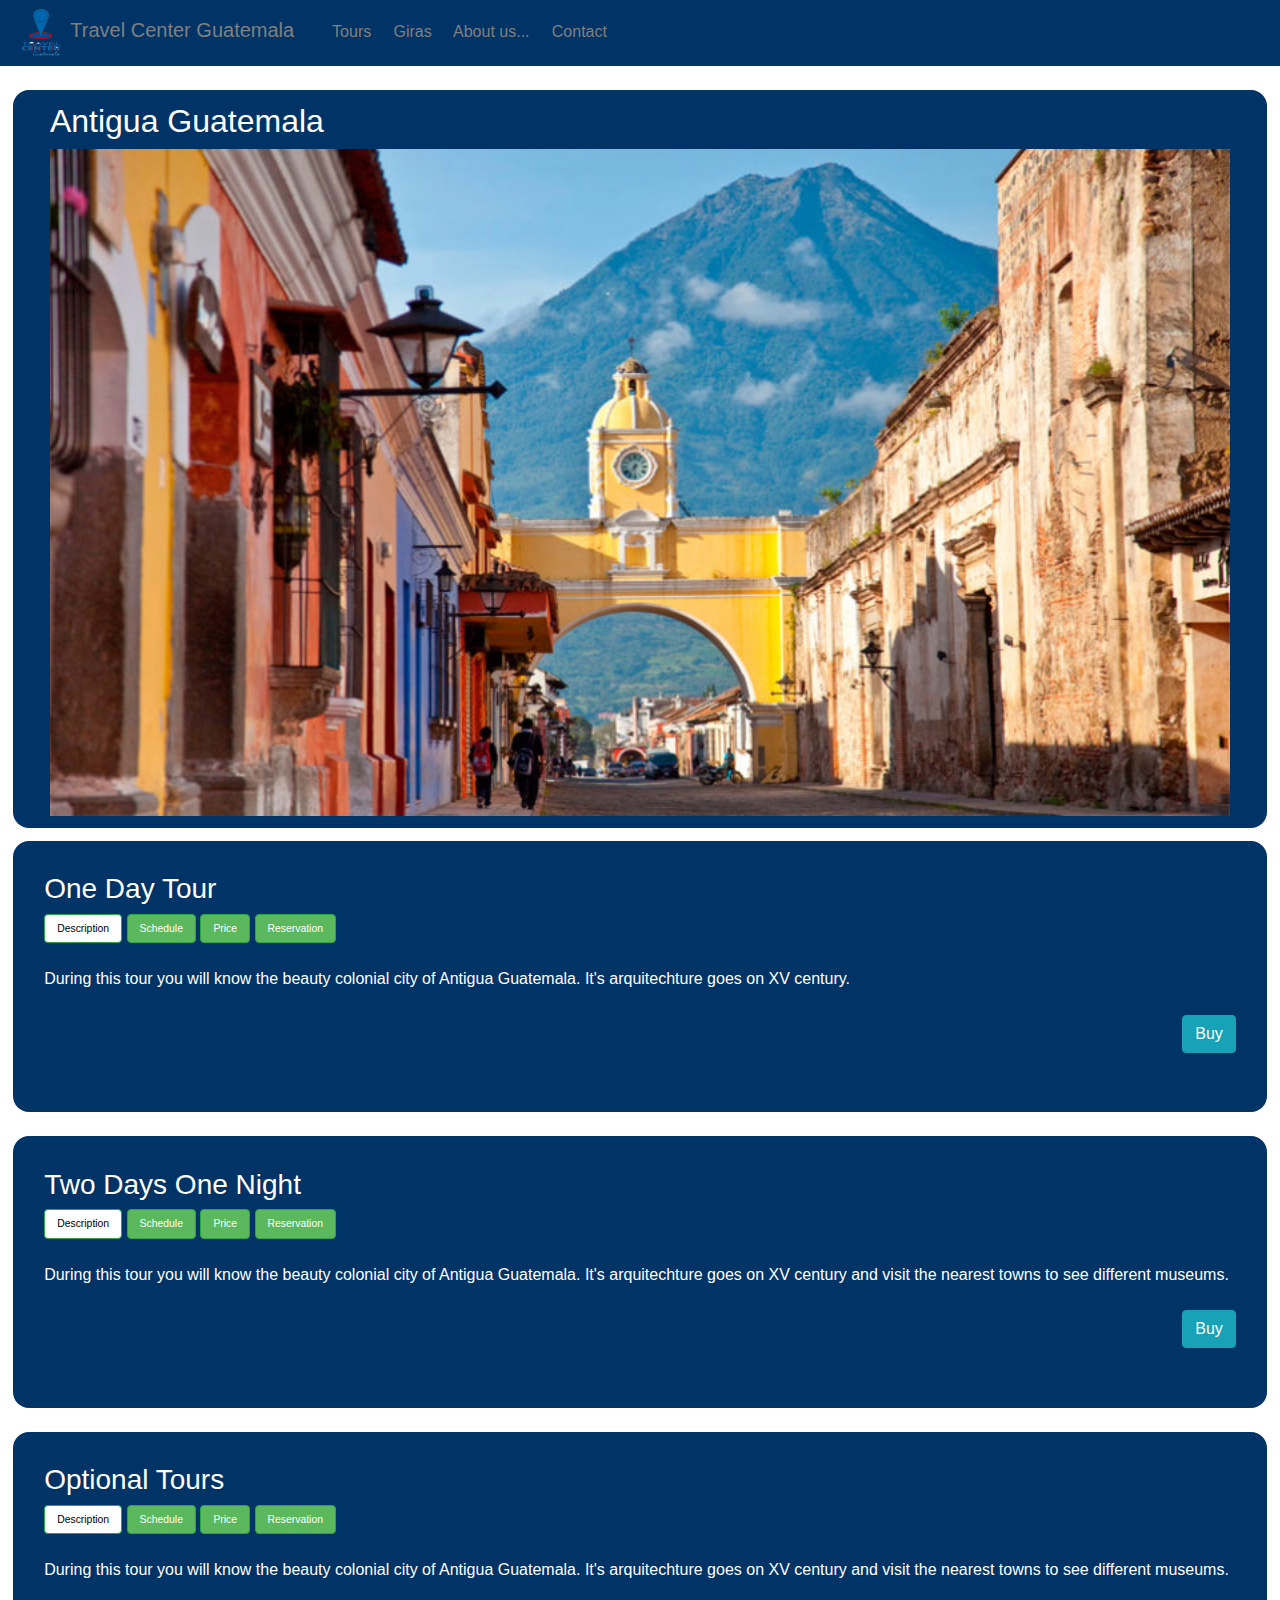
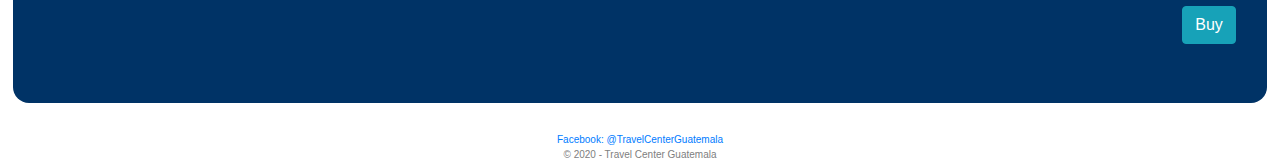
==== commit 9959d889: "Create 'Antigua2'" ====
--- a/antigua.html
+++ b/antigua.html
@@ -281,7 +281,7 @@
 		</script>
 		<footer>
 			<hr style="color: black;">
-			<a href="https://www.facebook.com/travelcenterguatemala" target="_blank">Facebook: &#64TravelCenterGuatemala</a> <br>
+			<a href="https://www.facebook.com/travelcenterguatemala" target="_blank" class="socialMedia">Facebook: &#64TravelCenterGuatemala</a> <br>
             &copy; 2020 - Travel Center Guatemala
 		</footer>
 	</body>
--- a/CSS/style.css
+++ b/CSS/style.css
@@ -1,5 +1,5 @@
 .navbar{
-	background-color: darkblue;
+	background-color: #003366;
 }
 footer{
 	padding-left: 5%;
